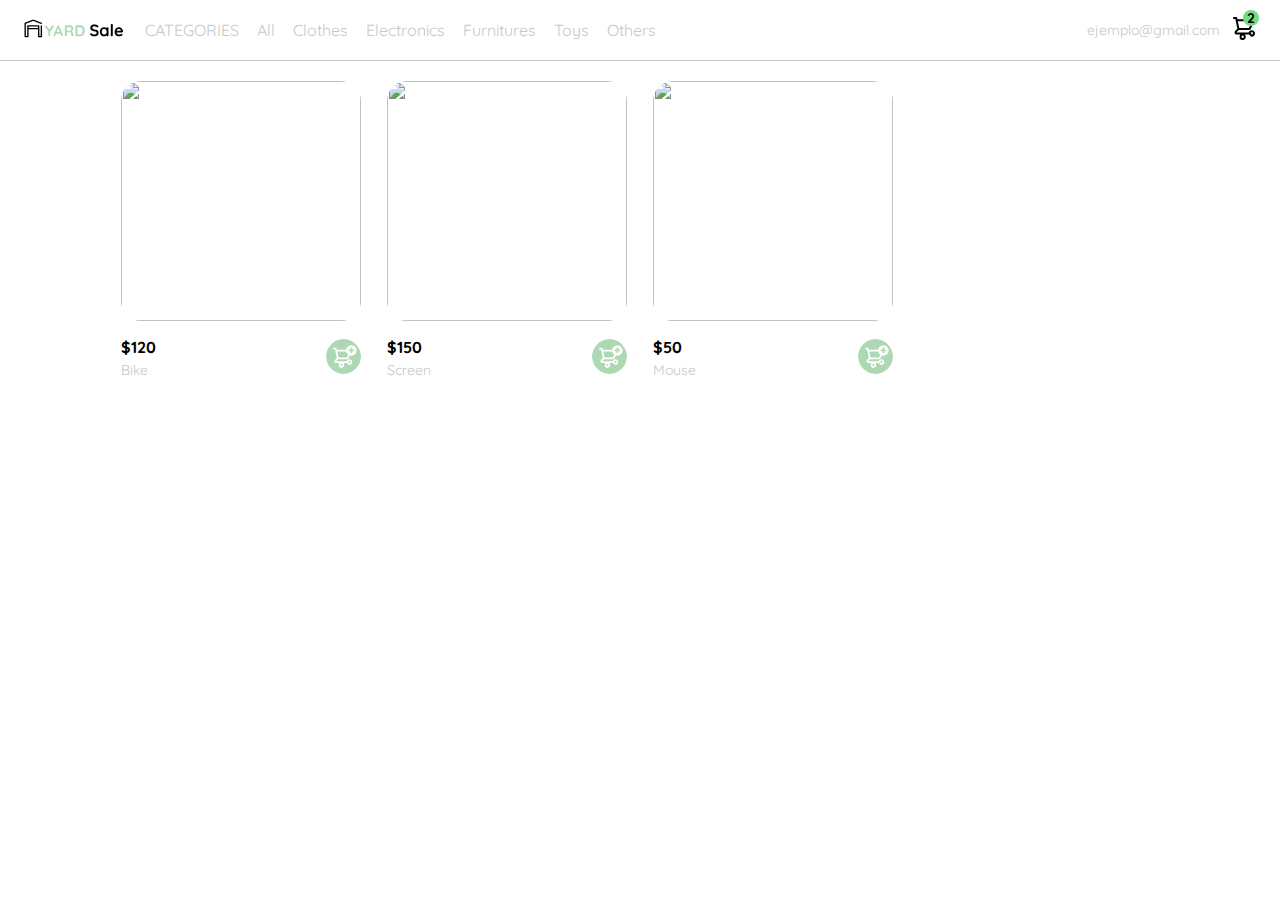
==== src/index.html @ c76094a3 "Fusion de la pagina principal con los productos y el menu, tanto para movil como para pc" ====
<!DOCTYPE html>
<html lang="en">
  <head>
    <meta charset="UTF-8" />
    <meta http-equiv="X-UA-Compatible" content="IE=edge" />
    <meta name="viewport" content="width=device-width, initial-scale=1.0" />
    <title>YardSale</title>
    <link rel="preconnect" href="https://fonts.googleapis.com" />
    <link rel="preconnect" href="https://fonts.gstatic.com" crossorigin />
    <link
      href="https://fonts.googleapis.com/css2?family=Quicksand:wght@300;500;700&display=swap"
      rel="stylesheet"
    />

    <link rel="stylesheet" href="style.css" />
  </head>
  <body>
    <nav>
      <img src="../Icons/icon_menu.svg" alt="menu" class="menu" />
      <div class="navbar-left">
        <img src="../Logos/logo_yard_sale.svg" alt="logo" class="logo" />
        <ul>
          <li>
            <a href="/">CATEGORIES</a>
          </li>
          <li>
            <a href="/">All</a>
          </li>
          <li>
            <a href="/">Clothes</a>
          </li>
          <li>
            <a href="/">Electronics</a>
          </li>
          <li>
            <a href="/">Furnitures</a>
          </li>
          <li>
            <a href="/">Toys</a>
          </li>
          <li>
            <a href="/">Others</a>
          </li>
        </ul>
      </div>
      <div class="navbar-right">
        <ul>
          <li class="navbar-email">ejemplo@gmail.com</li>
          <li class="navbar-shopping-card">
            <img src="../Icons/icon_shopping_cart.svg" alt="shopping-cart" />
            <div>2</div>
          </li>
        </ul>
      </div>
      <div class="desktop-menu inactive">
        <ul>
          <li>
            <a href="" class="title"> My Orders </a>
          </li>
          <li>
            <a href=""> My Account </a>
          </li>
          <li>
            <a href=""> Sign Out </a>
          </li>
        </ul>
      </div>
      <div class="mobile-menu inactive">
        <ul>
          <li>
            <a href="/">CATEGORIES</a>
          </li>
          <li>
            <a href="/">All</a>
          </li>
          <li>
            <a href="/">Clothes</a>
          </li>
          <li>
            <a href="/">Electronics</a>
          </li>
          <li>
            <a href="/">Toys</a>
          </li>
          <li>
            <a href="/">Others</a>
          </li>
        </ul>
        <ul>
          <li>
            <a href="">My orders</a>
          </li>
          <li>
            <a href="">My account</a>
          </li>
        </ul>
        <ul>
          <li>
            <a href="" class="email">ejemplo@gmail.com</a>
          </li>
          <li>
            <a href="" class="sign-out">Sign out</a>
          </li>
        </ul>
      </div>
    </nav>

    <aside id="shoppingCartContainer" class="inactive">
        <div class="title-container">
            <img src="../Icons/flechita.svg" alt="arrow">
            <p class="title">My order</p>
        </div>
        
        <div class="my-order-content">
            <div class="shopping-card">
              <figure>
                <img
                  src="https://images.pexels.com/photos/276517/pexels-photo-276517.jpeg?auto=compress&cs=tinysrgb&dpr=2&h=650&w=940"
                  alt="bike"
                />
              </figure>
              <p>Bike</p>
              <p>$30,00</p>
              <img src="../Icons/icon_close.png" alt="close">
            </div>
            <div class="shopping-card">
              <figure>
                <img
                  src="https://images.pexels.com/photos/276517/pexels-photo-276517.jpeg?auto=compress&cs=tinysrgb&dpr=2&h=650&w=940"
                  alt="bike"
                />
              </figure>
              <p>Bike</p>
              <p>$30,00</p>
              <img src="../Icons/icon_close.png" alt="close">
            </div>
            <div class="shopping-card">
              <figure>
                <img
                  src="https://images.pexels.com/photos/276517/pexels-photo-276517.jpeg?auto=compress&cs=tinysrgb&dpr=2&h=650&w=940"
                  alt="bike"
                />
              </figure>
              <p>Bike</p>
              <p>$30,00</p>
              <img src="../Icons/icon_close.png" alt="close">
            </div>
              <div class="order">
                <p>
                  <span>Total</span>
                </p>
                <p>$560.00</p>
              </div>
              <button class="primary-button">
                Checkout
            </button>
            </div>
          </div>
    </aside>

    <aside id="productDetail" class="inactive">
        <div class="product-detail-close">
            <img src="../Icons//icon_close.png" alt="close">
        </div>
        
        <img src="https://images.pexels.com/photos/276517/pexels-photo-276517.jpeg?auto=compress&cs=tinysrgb&dpr=2&h=650&w=940" alt="bike">
        <div class="product-info">
            <p>35,00</p>
            <p>Bike</p>
            <p>Lorem ipsum, dolor sit amet consectetur adipisicing elit. Numquam illo sapiente similique suscipit possimus veritatis. Natus enim cupiditate et ratione ipsum! Fugit, quaerat quasi? Animi quos perferendis praesentium numquam porro.</p>
            <button class="primary-button add-to-cart-button">
                <img src="../Icons/bt_add_to_cart.svg" alt="add to cart">
                Add to cart
            </button>
        </div>
    </aside>

    <section class="main-container">
        <div class="cards-container">
            <!-- <div class="product-card">
                <img src="https://images.pexels.com/photos/276517/pexels-photo-276517.jpeg?auto=compress&cs=tinysrgb&dpr=2&h=650&w=940" alt="producto">
                <div class="product-info">
                    <div>
                        <p>$120,00</p>
                        <p>Bike</p>
                    </div>
                    <figure>
                        <img src="../Icons/bt_add_to_cart.svg" alt="">
                    </figure>
                </div>
            </div> -->
        </div> 
    </section>

    <script src="./index.js"></script>
  </body>
</html>
---- src/style.css ----
/* General*/
:root {
  --white: #ffffff;
  --black: #000000;
  --very-light-pink: #c7c7c7;
  --text-input-field: #f7f7f7;
  --hospital-green: #74dc82;
  --sm: 14px;
  --md: 16px;
  --lg: 18px;
}

body {
  font-family: "Quicksand", sans-serif;
  margin: 0;
}

/*Navbar (General*/
.inactive {
  display: none;
}

nav {
  display: flex;
  justify-content: space-between;
  padding: 0 24px;
  border-bottom: 1px solid var(--very-light-pink);
}

.menu {
  display: none;
}

.logo {
  width: 100px;
}

.navbar-left ul,
.navbar-right ul {
  list-style: none;
  padding: 0;
  margin: 0;
  display: flex;
  align-items: center;
  height: 60px;
}

.navbar-left {
  display: flex;
}

.navbar-left ul {
  margin-left: 12px;
}

.navbar-right ul li {
  cursor: pointer;
}

.navbar-left ul li a,
.navbar-right ul li a {
  text-decoration: none;
  color: var(--very-light-pink);
  border: 1px solid var(--white);
  padding: 8px;
  border-radius: 8px;
}

.navbar-left ul li a:hover,
.navbar-right ul li a:hover {
  color: var(--hospital-green);
  border: 1px solid var(--hospital-green);
}

.navbar-email {
  color: var(--very-light-pink);
  font-size: var(--sm);
  margin-right: 12px;
}

.navbar-shopping-card {
  position: relative;
}

.navbar-shopping-card div {
  width: 16px;
  height: 16px;
  background-color: var(--hospital-green);
  border-radius: 50%;
  font-size: var(--sm);
  font-weight: bold;
  position: absolute;
  top: -6px;
  right: -3px;
  display: flex;
  justify-content: center;
  align-items: center;
}

/*Desktop Menu*/
.desktop-menu {
  position: absolute;
  right: 55px;
  top: 60px;
  background: var(--white);
  width: 100px;
  height: auto;
  border: 1px solid var(--very-light-pink);
  border-radius: 6px;
  padding: 20px 20px 0 20px;
}

.desktop-menu ul {
  list-style: none;
  padding: 0;
  margin: 0;
}

.desktop-menu ul li {
  text-align: end;
}

.desktop-menu ul li:nth-child(1),
.desktop-menu ul li:nth-child(2) {
  font-weight: bold;
}

.desktop-menu ul li:last-child {
  padding-top: 20px;
  border-top: 1px solid var(--very-light-pink);
}

.desktop-menu ul li:last-child a {
  color: var(--hospital-green);
  font-size: var(--sm);
}

.desktop-menu ul li a {
  color: var(--black);
  text-decoration: none;
  margin-bottom: 20px;
  display: inline-block;
}

/*Mobile Menu*/
.mobile-menu {
  background: var(--white);
  padding: 0 24px;
  position: absolute;
  top: 60px;
  left: 0;
  width: 100%;
}

.mobile-menu a {
  text-decoration: none;
  color: var(--black);
  font-weight: bold;
  /* margin-bottom: 24px; */
}

.mobile-menu ul:nth-child(1) {
  border-bottom: 1px solid var(--very-light-pink);
}

.mobile-menu ul {
  padding: 0;
  margin: 24px 0 0;
  list-style: none;
  margin-bottom: 80px;
}

.mobile-menu ul li {
  margin-bottom: 24px;
}

.email {
  font-size: var(--sm);
  font-weight: 300 !important;
}

.sign-out {
  color: var(--hospital-green) !important;
  font-size: var(--sm);
}

/*Detalle del producto*/
aside {
  background: var(--white);
  width: 360px;
  box-sizing: border-box;
  position: absolute;
  right: 0;
}

/*Carrito de Compras*/
#shoppingCartContaner{
  padding: 0 24px;
}
.title-container {
  display: flex;
}

.title-container img {
  transform: rotate(180deg);
  margin-right: 14px;
}

.title {
  font-size: var(--lg);
  font-weight: bold;
}

.my-order-content {
  display: flex;
  flex-direction: column;
}

.order {
  display: grid;
  grid-template-columns: auto 1fr;
  gap: 16px;
  align-items: center;
  background-color: var(--text-input-field);
  margin-bottom: 24px;
  border-radius: 8px;
  padding: 0 24px;
}

.order p:nth-child(1) {
  display: flex;
  flex-direction: column;
}

.order p span:nth-child(1) {
  font-size: var(--md);
  font-weight: bold;
}

.order p:nth-child(2) {
  text-align: end;
  font-weight: bold;
}

.shopping-card {
  display: grid;
  grid-template-columns: auto 1fr auto auto;
  gap: 16px;
  margin-bottom: 24px;
  align-items: center;
}

.shopping-card figure {
  margin: 0;
}

.shopping-card figure img {
  width: 70px;
  height: 70px;
  border-radius: 20px;
  object-fit: cover;
}

.shopping-card p:nth-child(2) {
  color: var(--very-light-pink)
}

.shopping-card p:nth-child(3) {
  font-size: var(--md);
  font-weight: bold;
}

.primary-button {
  background-color: var(--hospital-green);
  border-radius: 8px;
  border: none;
  color: var(--white);
  width: 100%;
  cursor: pointer;
  font-size: var(--md);
  font-weight: bold;
  height: 50px;
  margin-top: 14px;
  margin-bottom: 30px;
}

/*Detalles del producto*/
#productDetail{
  width: 360px;
  padding-bottom: 24px;
  position: absolute;
  right: 0;
}
.product-detail-close{
  background: var(--white);
  width: 14px;
  height: 14px;
  position: absolute;
  top: 24px;
  left: 24px;
  z-index: 2;
  padding: 12px;
  border-radius: 50%;
}
.product-detail-close img:hover{
  cursor: pointer;
}
#productDetail > img:nth-child(2){
  width: 100%;
  height: 360px;
  object-fit: cover;
  border-radius: 0 0 20px 20px;
}
#productDetail .product-info{
  margin: 24px 24px 0 24px;
}
#productDetail .product-info p:nth-child(1){
  font-weight: bold;
  font-size: var(--md);
  margin-top: 0;
  margin-bottom: 4px;
}
#productDetail .product-info p:nth-child(2){
  color: var(--very-light-pink);
  font-size: var(--md);
  margin-top: 0;
  margin-bottom: 36px;
}
#productDetail .product-info p:nth-child(3){
  color: var(--very-light-pink);
  font-size: var(--sm);
  margin-top: 0;
  margin-bottom: 36px;
}
.add-to-cart-button{
  display: flex;
  align-items: center;
  justify-content: center;
}
/*Lista de productos*/
.cards-container {
  margin-top: 20px;
  display: grid;
  grid-template-columns: repeat(auto-fill, 240px);
  gap: 26px;
  place-content: center;
}
.product-card{
  width: 240px;
}
.product-card img{
  width: 240px;
  height: 240px;
  border-radius: 20px;
  object-fit: cover;  /* La imagen se adecuda al tamaño que le demos */
}
.product-card .product-info{
  display: flex;
  justify-content: space-between;
  align-items: center;
  margin-top: 12px;
}
.product-card .product-info figure{
  margin: 0;
}
.product-card .product-info figure img{
  width: 35px;
  height: 35px;
}
.product-card .product-info div p:nth-child(1){
 font-weight: bold;
 font-size: var(--md);
 margin-top: 0;
 margin-bottom: 4px;
}
.product-card .product-info div p:nth-child(2){
 font-size: var(--sm);
 margin-top: 0;
 margin-bottom: 0;
 color: var(--very-light-pink);
}


@media(max-width: 645px) {
  .menu {
    display: block;
    cursor: pointer;
  }

  .navbar-left ul,
  .navbar-email,
  .desktop-menu {
    display: none;
  }

  #productDetail{
    width: 100%;
  }

  .cards-container {
    display: grid;
    grid-template-columns: repeat(auto-fill, 140px);
    gap: 20px;
  }

  .product-card {
    width: 140px;
  }

  .product-card img {
    width: 140px;
    height: 140px;
  }
  #shoppingCartContainer{
    width: 100%;
  }
}

@media (min-width: 646px) {
  .mobile-menu {
    display: none;
  }
}
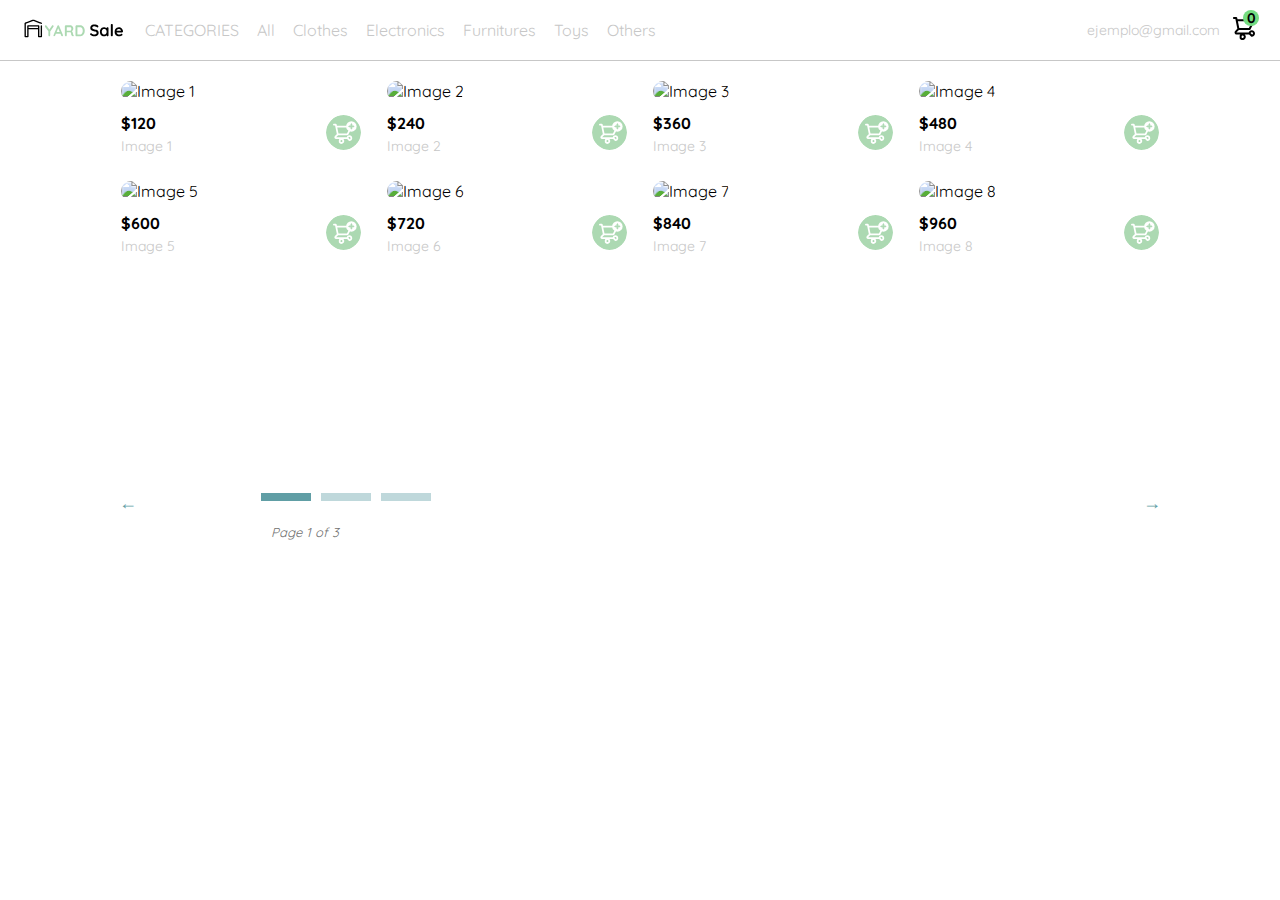
==== commit 30a58523: "Template products" ====
--- a/src/index.html
+++ b/src/index.html
@@ -21,25 +21,25 @@
         <img src="../Logos/logo_yard_sale.svg" alt="logo" class="logo" />
         <ul>
           <li>
-            <a href="/">CATEGORIES</a>
+            <a href="#">CATEGORIES</a>
           </li>
           <li>
-            <a href="/">All</a>
+            <a href="#">All</a>
           </li>
           <li>
-            <a href="/">Clothes</a>
+            <a href="#">Clothes</a>
           </li>
           <li>
-            <a href="/">Electronics</a>
+            <a href="#">Electronics</a>
           </li>
           <li>
-            <a href="/">Furnitures</a>
+            <a href="#">Furnitures</a>
           </li>
           <li>
-            <a href="/">Toys</a>
+            <a href="#">Toys</a>
           </li>
           <li>
-            <a href="/">Others</a>
+            <a href="#">Others</a>
           </li>
         </ul>
       </div>
@@ -48,7 +48,7 @@
           <li class="navbar-email">ejemplo@gmail.com</li>
           <li class="navbar-shopping-card">
             <img src="../Icons/icon_shopping_cart.svg" alt="shopping-cart" />
-            <div>2</div>
+            <div class="counter-cart">0</div>
           </li>
         </ul>
       </div>
@@ -112,7 +112,7 @@
         </div>
         
         <div class="my-order-content">
-            <div class="shopping-card">
+            <!-- <div class="shopping-card">
               <figure>
                 <img
                   src="https://images.pexels.com/photos/276517/pexels-photo-276517.jpeg?auto=compress&cs=tinysrgb&dpr=2&h=650&w=940"
@@ -122,58 +122,42 @@
               <p>Bike</p>
               <p>$30,00</p>
               <img src="../Icons/icon_close.png" alt="close">
-            </div>
-            <div class="shopping-card">
-              <figure>
-                <img
-                  src="https://images.pexels.com/photos/276517/pexels-photo-276517.jpeg?auto=compress&cs=tinysrgb&dpr=2&h=650&w=940"
-                  alt="bike"
-                />
-              </figure>
-              <p>Bike</p>
-              <p>$30,00</p>
-              <img src="../Icons/icon_close.png" alt="close">
-            </div>
-            <div class="shopping-card">
-              <figure>
-                <img
-                  src="https://images.pexels.com/photos/276517/pexels-photo-276517.jpeg?auto=compress&cs=tinysrgb&dpr=2&h=650&w=940"
-                  alt="bike"
-                />
-              </figure>
-              <p>Bike</p>
-              <p>$30,00</p>
-              <img src="../Icons/icon_close.png" alt="close">
-            </div>
+            </div> -->
               <div class="order">
                 <p>
                   <span>Total</span>
                 </p>
-                <p>$560.00</p>
+                <p>
+                  <span>$</span>
+                  <span class="order-total">
+                    0.00
+                  </span>
+                </p>
               </div>
               <button class="primary-button">
                 Checkout
             </button>
-            </div>
-          </div>
-    </aside>
-
-    <aside id="productDetail" class="inactive">
-        <div class="product-detail-close">
-            <img src="../Icons//icon_close.png" alt="close">
-        </div>
-        
-        <img src="https://images.pexels.com/photos/276517/pexels-photo-276517.jpeg?auto=compress&cs=tinysrgb&dpr=2&h=650&w=940" alt="bike">
-        <div class="product-info">
-            <p>35,00</p>
-            <p>Bike</p>
-            <p>Lorem ipsum, dolor sit amet consectetur adipisicing elit. Numquam illo sapiente similique suscipit possimus veritatis. Natus enim cupiditate et ratione ipsum! Fugit, quaerat quasi? Animi quos perferendis praesentium numquam porro.</p>
-            <button class="primary-button add-to-cart-button">
-                <img src="../Icons/bt_add_to_cart.svg" alt="add to cart">
-                Add to cart
-            </button>
         </div>
     </aside>
+    <div class="product-detail-root">
+        <!-- <aside id="productDetail" class="inactive">
+          <div class="product-detail-close">
+              <img src="../Icons//icon_close.png" alt="close">
+          </div>
+          
+          <img src="https://images.pexels.com/photos/276517/pexels-photo-276517.jpeg?auto=compress&cs=tinysrgb&dpr=2&h=650&w=940" alt="bike">
+          <div class="product-info">
+              <p>35,00</p>
+              <p>Bike</p>
+              <p>Lorem ipsum, dolor sit amet consectetur adipisicing elit. Numquam illo sapiente similique suscipit possimus veritatis. Natus enim cupiditate et ratione ipsum! Fugit, quaerat quasi? Animi quos perferendis praesentium numquam porro.</p>
+              <button class="primary-button add-to-cart-button">
+                  <img src="../Icons/bt_add_to_cart.svg" alt="add to cart">
+                  Add to cart
+              </button>
+          </div>
+        </aside> -->
+    </div>
+    
 
     <section class="main-container">
         <div class="cards-container">
@@ -192,6 +176,15 @@
         </div> 
     </section>
 
+    <footer id="gallery-pagination">
+      <button id="btnPrevious">&larr; <span class="sr-only">Previous</span></button>
+      <div>
+        <div id="gallery-dots"></div>
+        <span id="page"></span>
+      </div>
+      <button id="btnNext"><span class="sr-only">Next </span>&rarr;</button>
+    </footer>
+    
     <script src="./index.js"></script>
   </body>
 </html>
--- a/src/style.css
+++ b/src/style.css
@@ -244,7 +244,7 @@
 
 .shopping-card {
   display: grid;
-  grid-template-columns: auto 1fr auto auto;
+  grid-template-columns: auto 1fr auto auto auto;
   gap: 16px;
   margin-bottom: 24px;
   align-items: center;
@@ -268,6 +268,9 @@
 .shopping-card p:nth-child(3) {
   font-size: var(--md);
   font-weight: bold;
+}
+.amount {
+  width: 50px;
 }
 
 .primary-button {
@@ -285,7 +288,7 @@
 }
 
 /*Detalles del producto*/
-#productDetail{
+.productDetail{
   width: 360px;
   padding-bottom: 24px;
   position: absolute;
@@ -305,28 +308,28 @@
 .product-detail-close img:hover{
   cursor: pointer;
 }
-#productDetail > img:nth-child(2){
+.productDetail > img:nth-child(2){
   width: 100%;
   height: 360px;
   object-fit: cover;
   border-radius: 0 0 20px 20px;
 }
-#productDetail .product-info{
+.productDetail .product-info{
   margin: 24px 24px 0 24px;
 }
-#productDetail .product-info p:nth-child(1){
+.productDetail .product-info p:nth-child(1){
   font-weight: bold;
   font-size: var(--md);
   margin-top: 0;
   margin-bottom: 4px;
 }
-#productDetail .product-info p:nth-child(2){
+.productDetail .product-info p:nth-child(2){
   color: var(--very-light-pink);
   font-size: var(--md);
   margin-top: 0;
   margin-bottom: 36px;
 }
-#productDetail .product-info p:nth-child(3){
+.productDetail .product-info p:nth-child(3){
   color: var(--very-light-pink);
   font-size: var(--sm);
   margin-top: 0;
@@ -347,6 +350,9 @@
 }
 .product-card{
   width: 240px;
+  transition: all 0.8s cubic-bezier(0.455, 0.03, 0.515, 0.955);
+  opacity: 0;
+  
 }
 .product-card img{
   width: 240px;
@@ -380,6 +386,70 @@
  color: var(--very-light-pink);
 }
 
+.animate {
+  opacity: 1;
+}
+
+
+#gallery-pagination {
+  margin: 30px 0;
+}
+
+#btnNext,
+#btnPrevious{
+  background: transparent;
+  color: #609ea5;
+  padding: 8px 28px;
+  border: 0;
+  font-size: 18px;
+  cursor: pointer;
+  outline: none;
+}
+
+#gallery-pagination #page {
+  margin-left: 15px;
+  margin-right: 15px;
+  color: #707070;
+  font-style: italic;
+  font-size: 13px
+}
+
+.sr-only {
+  position: absolute !important;
+  overflow: hidden;
+  clip: rect(0 0 0 0);
+  height: 1px;
+  width: 1px;
+  margin: -1px;
+  padding: 0;
+  border: 0;
+}
+
+#gallery-dots {
+  margin-bottom: 15px
+}
+
+.gallery-dot {
+  background: #609ea5;
+  border:0;
+  padding:0;
+  width: 50px;
+  height: 8px;
+  margin: 5px;
+  opacity: 0.4;
+  outline: none;
+  cursor: pointer;
+}
+
+.gallery-dot.active {
+  opacity: 1;
+}
+
+#gallery-pagination {
+  display: grid;
+  grid-template-columns: 1fr 3fr 1fr;
+  align-items: start;
+}
 
 @media(max-width: 645px) {
   .menu {
@@ -393,7 +463,7 @@
     display: none;
   }
 
-  #productDetail{
+  .productDetail{
     width: 100%;
   }
 
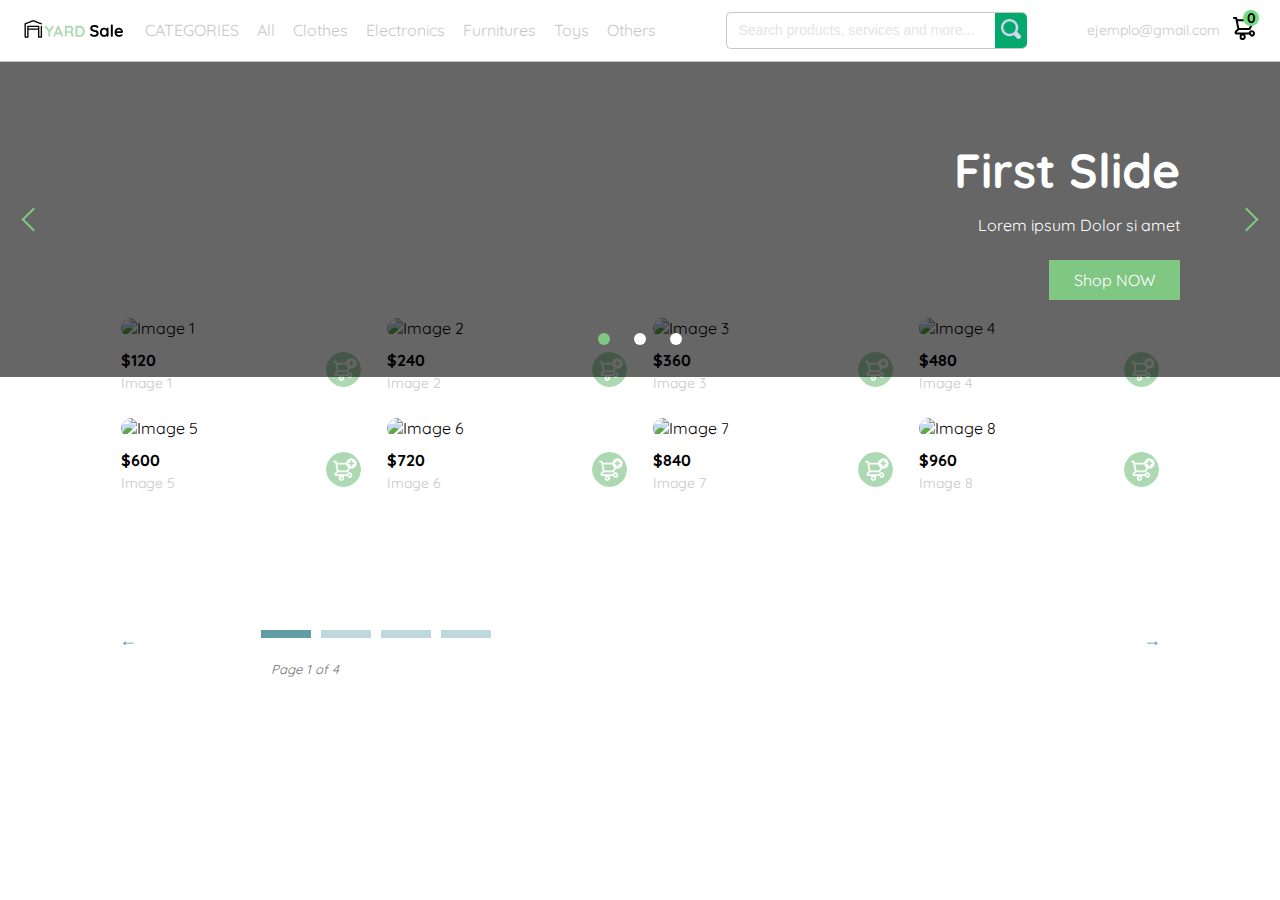
==== commit 97753ffe: "Add search and promotion" ====
--- a/src/index.html
+++ b/src/index.html
@@ -23,25 +23,32 @@
           <li>
             <a href="#">CATEGORIES</a>
           </li>
-          <li>
-            <a href="#">All</a>
-          </li>
-          <li>
-            <a href="#">Clothes</a>
-          </li>
-          <li>
-            <a href="#">Electronics</a>
-          </li>
-          <li>
-            <a href="#">Furnitures</a>
-          </li>
-          <li>
-            <a href="#">Toys</a>
-          </li>
-          <li>
-            <a href="#">Others</a>
-          </li>
-        </ul>
+          <li class="categories">
+            <a href="#" >All</a>
+          </li>
+          <li class="categories">
+            <a href="#" >Clothes</a>
+          </li>
+          <li class="categories">
+            <a href="#" >Electronics</a>
+          </li>
+          <li class="categories">
+            <a href="#" >Furnitures</a>
+          </li>
+          <li class="categories">
+            <a href="#" >Toys</a>
+          </li>
+          <li class="categories">
+            <a href="#" >Others</a>
+          </li>
+        </ul>
+      </div>
+      <div class="navbar-mid">
+        <input type="text" class="search" placeholder="Search products, services and more...">
+        <button id="search-button">
+          <img src="../Icons/search.png" alt="Search product." />
+        </button>
+        
       </div>
       <div class="navbar-right">
         <ul>
@@ -55,7 +62,7 @@
       <div class="desktop-menu inactive">
         <ul>
           <li>
-            <a href="" class="title"> My Orders </a>
+            <a href="" class="title-orders"> My Orders </a>
           </li>
           <li>
             <a href=""> My Account </a>
@@ -70,20 +77,20 @@
           <li>
             <a href="/">CATEGORIES</a>
           </li>
-          <li>
-            <a href="/">All</a>
-          </li>
-          <li>
-            <a href="/">Clothes</a>
-          </li>
-          <li>
-            <a href="/">Electronics</a>
-          </li>
-          <li>
-            <a href="/">Toys</a>
-          </li>
-          <li>
-            <a href="/">Others</a>
+          <li class="categories">
+            <a href="#" >All</a>
+          </li>
+          <li class="categories">
+            <a href="#" >Clothes</a>
+          </li>
+          <li class="categories">
+            <a href="#" >Electronics</a>
+          </li>
+          <li class="categories">
+            <a href="#" >Toys</a>
+          </li>
+          <li class="categories">
+            <a href="#" >Others</a>
           </li>
         </ul>
         <ul>
@@ -139,6 +146,7 @@
             </button>
         </div>
     </aside>
+
     <div class="product-detail-root">
         <!-- <aside id="productDetail" class="inactive">
           <div class="product-detail-close">
@@ -158,7 +166,9 @@
         </aside> -->
     </div>
     
-
+    <section class="promotion-container">
+      <div id="mySlider"></div>
+    </section>
     <section class="main-container">
         <div class="cards-container">
             <!-- <div class="product-card">
@@ -184,7 +194,7 @@
       </div>
       <button id="btnNext"><span class="sr-only">Next </span>&rarr;</button>
     </footer>
-    
+    <script src="./carousel.js"></script>
     <script src="./index.js"></script>
   </body>
 </html>
--- a/src/style.css
+++ b/src/style.css
@@ -8,6 +8,9 @@
   --sm: 14px;
   --md: 16px;
   --lg: 18px;
+  --carrousel-width: 90%;
+  --grande-width: 300%;
+  --img-width: calc(100% / 3);
 }
 
 body {
@@ -33,6 +36,43 @@
 
 .logo {
   width: 100px;
+}
+
+.navbar-mid {
+  display: flex;
+  align-items: center;
+  justify-content: space-between;
+  border: 1px solid var(--very-light-pink);
+  border-radius: 5px;
+  border-right: none;
+  padding: 0;
+  height: 35px;
+  width: 300px;
+  margin: 12px;
+}
+
+.navbar-mid input {
+  border-right: 1px solid;
+  border: none;
+  margin-left: 10px;
+  width: 265px;
+  outline: none;
+}
+.navbar-mid input::placeholder  {
+  color: #E5E5E5;
+  font-size: var(--sm);
+}
+.navbar-mid button {
+  margin: 0;
+  height: 100%;
+  border: none;
+  background: #04AA6D;
+  border-radius: 0 5px 5px 0;
+}
+
+.navbar-mid button img {
+  height: 20px;
+    width: 20px;
 }
 
 .navbar-left ul,
@@ -67,8 +107,9 @@
 }
 
 .navbar-left ul li a:hover,
-.navbar-right ul li a:hover {
-  color: var(--hospital-green);
+.navbar-right ul li a:hover,
+.active-category {
+  color: var(--hospital-green) !important;
   border: 1px solid var(--hospital-green);
 }
 
@@ -108,6 +149,7 @@
   border: 1px solid var(--very-light-pink);
   border-radius: 6px;
   padding: 20px 20px 0 20px;
+  z-index: 3;
 }
 
 .desktop-menu ul {
@@ -191,12 +233,14 @@
   box-sizing: border-box;
   position: absolute;
   right: 0;
+  z-index: 3;
 }
 
 /*Carrito de Compras*/
-#shoppingCartContaner{
+#shoppingCartContaner {
   padding: 0 24px;
 }
+
 .title-container {
   display: flex;
 }
@@ -206,7 +250,7 @@
   margin-right: 14px;
 }
 
-.title {
+.title-orders {
   font-size: var(--lg);
   font-weight: bold;
 }
@@ -269,6 +313,7 @@
   font-size: var(--md);
   font-weight: bold;
 }
+
 .amount {
   width: 50px;
 }
@@ -287,14 +332,19 @@
   margin-bottom: 30px;
 }
 
+.main-container {
+  margin-top: 20%;
+}
+
 /*Detalles del producto*/
-.productDetail{
+.productDetail {
   width: 360px;
   padding-bottom: 24px;
   position: absolute;
   right: 0;
 }
-.product-detail-close{
+
+.product-detail-close {
   background: var(--white);
   width: 14px;
   height: 14px;
@@ -305,41 +355,49 @@
   padding: 12px;
   border-radius: 50%;
 }
-.product-detail-close img:hover{
+
+.product-detail-close img:hover {
   cursor: pointer;
 }
-.productDetail > img:nth-child(2){
+
+.productDetail>img:nth-child(2) {
   width: 100%;
   height: 360px;
   object-fit: cover;
   border-radius: 0 0 20px 20px;
 }
-.productDetail .product-info{
+
+.productDetail .product-info {
   margin: 24px 24px 0 24px;
 }
-.productDetail .product-info p:nth-child(1){
+
+.productDetail .product-info p:nth-child(1) {
   font-weight: bold;
   font-size: var(--md);
   margin-top: 0;
   margin-bottom: 4px;
 }
-.productDetail .product-info p:nth-child(2){
+
+.productDetail .product-info p:nth-child(2) {
   color: var(--very-light-pink);
   font-size: var(--md);
   margin-top: 0;
   margin-bottom: 36px;
 }
-.productDetail .product-info p:nth-child(3){
+
+.productDetail .product-info p:nth-child(3) {
   color: var(--very-light-pink);
   font-size: var(--sm);
   margin-top: 0;
   margin-bottom: 36px;
 }
-.add-to-cart-button{
+
+.add-to-cart-button {
   display: flex;
   align-items: center;
   justify-content: center;
 }
+
 /*Lista de productos*/
 .cards-container {
   margin-top: 20px;
@@ -348,42 +406,50 @@
   gap: 26px;
   place-content: center;
 }
-.product-card{
+
+.product-card {
   width: 240px;
   transition: all 0.8s cubic-bezier(0.455, 0.03, 0.515, 0.955);
   opacity: 0;
-  
-}
-.product-card img{
+
+}
+
+.product-card img {
   width: 240px;
   height: 240px;
   border-radius: 20px;
-  object-fit: cover;  /* La imagen se adecuda al tamaño que le demos */
-}
-.product-card .product-info{
+  object-fit: cover;
+  /* La imagen se adecuda al tamaño que le demos */
+}
+
+.product-card .product-info {
   display: flex;
   justify-content: space-between;
   align-items: center;
   margin-top: 12px;
 }
-.product-card .product-info figure{
+
+.product-card .product-info figure {
   margin: 0;
 }
-.product-card .product-info figure img{
+
+.product-card .product-info figure img {
   width: 35px;
   height: 35px;
 }
-.product-card .product-info div p:nth-child(1){
- font-weight: bold;
- font-size: var(--md);
- margin-top: 0;
- margin-bottom: 4px;
-}
-.product-card .product-info div p:nth-child(2){
- font-size: var(--sm);
- margin-top: 0;
- margin-bottom: 0;
- color: var(--very-light-pink);
+
+.product-card .product-info div p:nth-child(1) {
+  font-weight: bold;
+  font-size: var(--md);
+  margin-top: 0;
+  margin-bottom: 4px;
+}
+
+.product-card .product-info div p:nth-child(2) {
+  font-size: var(--sm);
+  margin-top: 0;
+  margin-bottom: 0;
+  color: var(--very-light-pink);
 }
 
 .animate {
@@ -396,7 +462,7 @@
 }
 
 #btnNext,
-#btnPrevious{
+#btnPrevious {
   background: transparent;
   color: #609ea5;
   padding: 8px 28px;
@@ -431,8 +497,8 @@
 
 .gallery-dot {
   background: #609ea5;
-  border:0;
-  padding:0;
+  border: 0;
+  padding: 0;
   width: 50px;
   height: 8px;
   margin: 5px;
@@ -451,6 +517,181 @@
   align-items: start;
 }
 
+/* 
+Carrusel */
+.title {
+  font-size: 3rem;
+  color: white !important;
+  margin: 0 !important;
+}
+
+.subtitle {
+  font-size: 1rem;
+  color: white !important;
+  margin: 15px 0 25px !important;
+  font-weight: normal;
+}
+
+.sliderCta {
+  padding: 10px 25px;
+  background-color: #4ca74c;
+  text-decoration: none;
+  color: white;
+}
+
+#myContainer {
+  height: 100vh;
+}
+
+#slider {
+  overflow: hidden;
+  position: relative;
+  width: 100%;
+  height: 100%;
+}
+
+.singleSlide {
+  background-size: cover;
+  background-position: center;
+  height: 100%;
+  position: absolute;
+  left: 0;
+  width: 100%;
+  top: 0px;
+  opacity: 0;
+}
+
+.slideOverlay {
+  background-color: rgba(0, 0, 0, 0.6);
+  padding: 0 100px;
+  height: 100%;
+  display: flex;
+  flex-direction: column;
+  justify-content: center;
+  align-items: flex-end;
+}
+
+.sliderNav {
+  position: absolute !important;
+  top: 0;
+  bottom: 0;
+  margin: auto;
+  z-index: 2;
+  display: inline-block;
+  width: 15px;
+  height: 15px;
+  background: transparent;
+  text-indent: -9999px;
+  border-top: 2px solid black;
+  border-left: 2px solid black;
+  transition: all 250ms ease-in-out;
+  text-decoration: none;
+  color: transparent;
+}
+
+.sliderNav:hover {
+  cursor: pointer;
+}
+
+#sliderPrev {
+  transform: rotate(-45deg);
+  left: 25px;
+}
+
+#sliderNext {
+  right: 25px;
+  transform: rotate(135deg);
+}
+
+#sliderNext img,
+#sliderPrev img {
+  width: 32px;
+}
+
+#dots {
+  position: absolute;
+  bottom: 20px;
+  margin: auto;
+  left: 0;
+  right: 0;
+  z-index: 2;
+  color: white;
+  display: flex;
+  justify-content: center;
+}
+
+.dot {
+  margin: 12px;
+  background-color: white;
+  height: 12px;
+  width: 12px;
+  border-radius: 10px;
+  cursor: pointer;
+}
+
+
+
+@-webkit-keyframes slideIn {
+  from {
+    opacity: 0;
+  }
+
+  to {
+    opacity: 1;
+  }
+}
+
+@keyframes slideIn {
+  from {
+    opacity: 0;
+  }
+
+  to {
+    opacity: 1;
+  }
+}
+
+.slideIn {
+  -webkit-animation: slideIn 0.3s forwards linear;
+  animation: slideIn 0.3s forwards linear;
+}
+
+.slideOut {
+  -webkit-animation: slideOut 0.3s forwards linear;
+  animation: slideOut 0.3s forwards linear;
+}
+
+@-webkit-keyframes slideOut {
+  from {
+    opacity: 1;
+  }
+
+  to {
+    opacity: 0;
+  }
+}
+
+@keyframes slideOut {
+  from {
+    opacity: 1;
+  }
+
+  to {
+    opacity: 0;
+  }
+}
+
+
+
+/* PERSONAL CSS */
+#mySlider {
+  height: 35%;
+  position: absolute;
+  right: 0;
+  left: 0;
+}
+
+
 @media(max-width: 645px) {
   .menu {
     display: block;
@@ -463,7 +704,7 @@
     display: none;
   }
 
-  .productDetail{
+  .productDetail {
     width: 100%;
   }
 
@@ -481,7 +722,8 @@
     width: 140px;
     height: 140px;
   }
-  #shoppingCartContainer{
+
+  #shoppingCartContainer {
     width: 100%;
   }
 }
@@ -490,4 +732,51 @@
   .mobile-menu {
     display: none;
   }
+}
+@media (max-width: 555px) {
+  .logo{
+    display:none;
+  }
+}
+
+@media (min-width: 888px) and (max-width: 1099px) {
+  .main-container {
+    margin-top: 25%;
+  }
+}
+
+@media (min-width: 737px) and (max-width: 888px) {
+  .main-container {
+    margin-top: 30%;
+  }
+}
+
+@media (min-width: 636px) and (max-width: 737px) {
+  .main-container {
+    margin-top: 35%;
+  }
+}
+
+@media (min-width: 560px) and (max-width: 636px) {
+  .main-container {
+    margin-top: 40%;
+  }
+}
+
+@media (min-width: 493px) and (max-width: 560px) {
+  .main-container {
+    margin-top: 45%;
+  }
+}
+
+@media (min-width: 410px) and (max-width: 493px) {
+  .main-container {
+    margin-top: 55%;
+  }
+}
+
+@media (max-width: 410px) {
+  .main-container {
+    margin-top: 65%;
+  }
 }